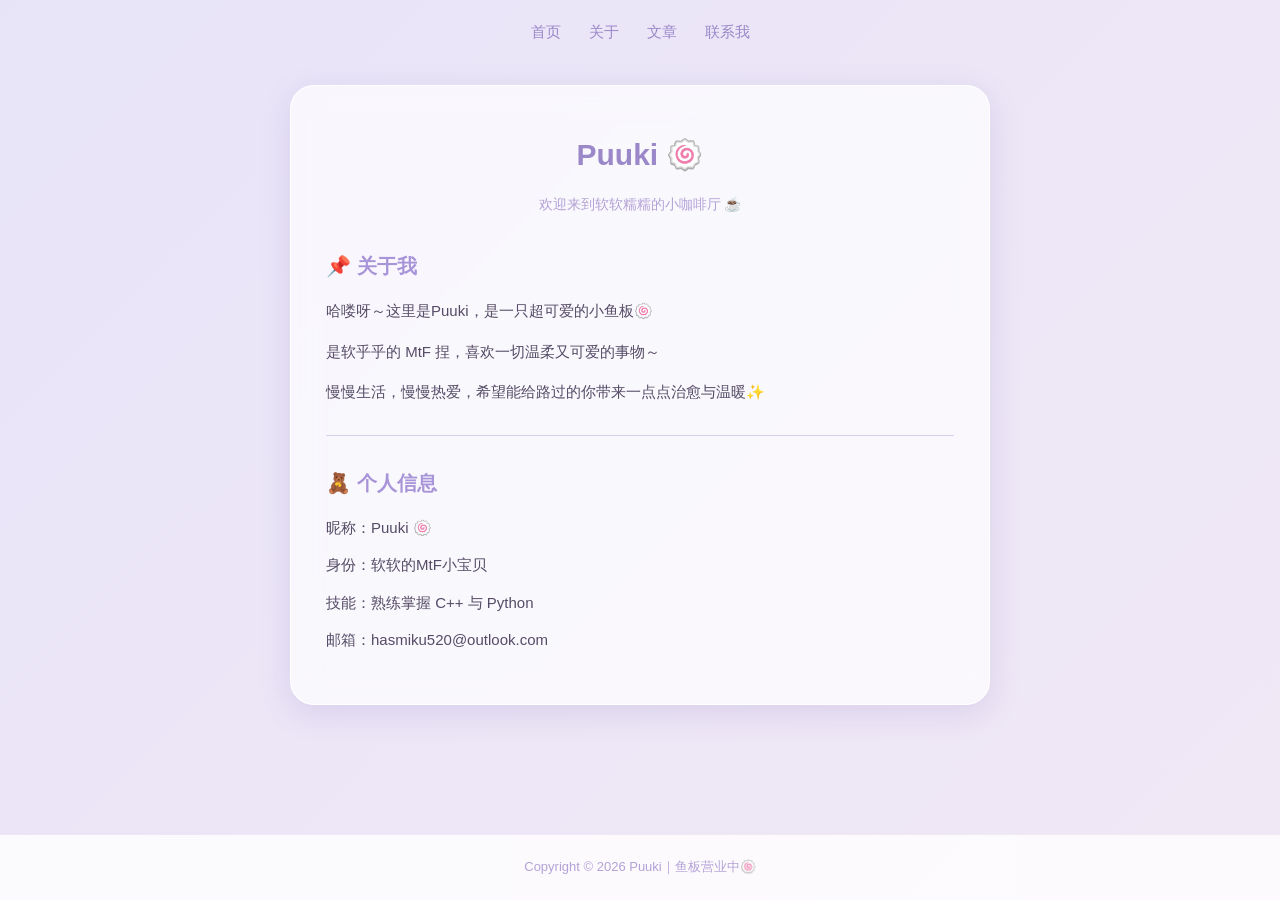
==== index.html @ 3a4664c9 "Add files via upload" ====
﻿<!DOCTYPE html>
<html lang="zh-CN">
<head>
  <meta charset="UTF-8">
  <title>Puuki 的小咖啡厅 ☕</title>
  <link rel="stylesheet" href="style.css">
</head>
<body>

<div class="nav">
  <a href="index.html">首页</a>
  <a href="about.html">关于</a>
  <a href="posts.html">文章</a>
  <a href="contact.html">联系我</a>
</div>

<div class="card">
  <h1>Puuki 🍥</h1>
  <div class="sub-title">欢迎来到软软糯糯的小咖啡厅 ☕</div>

  <h2>📌 关于我</h2>
  <p>哈喽呀～这里是Puuki，是一只超可爱的小鱼板🍥</p>
  <p>是软乎乎的 MtF 捏，喜欢一切温柔又可爱的事物～</p>
  <p>慢慢生活，慢慢热爱，希望能给路过的你带来一点点治愈与温暖✨</p>

  <hr>

  <h2>🧸 个人信息</h2>
  <div class="info-item">昵称：Puuki 🍥</div>
  <div class="info-item">身份：软软的MtF小宝贝</div>
  <div class="info-item">技能：熟练掌握 C++ 与 Python</div>
  <div class="info-item">邮箱：hasmiku520@outlook.com</div>
</div>

<footer>Copyright © 2026 Puuki｜鱼板营业中🍥</footer>

<script>
function sakura(){let e=document.createElement("div");e.classList.add("sakura"),e.innerHTML="🌸",e.style.left=Math.random()*100+"vw",e.style.fontSize=Math.random()*12+8+"px",e.style.animationDuration=Math.random()*6+5+"s",document.body.appendChild(e),setTimeout(()=>{e.remove()},11e3)}setInterval(sakura,300);
</script>
</body>
</html>
---- style.css ----
* {
  margin: 0;
  padding: 0;
  box-sizing: border-box;
}

body {
  min-height: 100vh;
  font-family: "Microsoft YaHei", sans-serif;
  background: linear-gradient(135deg, #e8e4f8, #f0e8f5);
  background-attachment: fixed;
  color: #554b66;
  line-height: 1.9;
  overflow-x: hidden;
  padding-bottom: 60px;
}

/* ������ */
.nav {
  max-width: 700px;
  margin: 0 auto;
  padding: 18px 20px;
  display: flex;
  justify-content: center;
  gap: 28px;
  flex-wrap: wrap;
}

.nav a {
  color: #9b88c8;
  text-decoration: none;
  font-size: 15px;
  transition: 0.3s;
}

.nav a:hover {
  color: #c3a8e8;
  text-shadow: 0 0 6px #d8cfee;
}

/* ��Ƭ */
.card {
  width: 100%;
  max-width: 700px;
  margin: 20px auto 30px;
  background: rgba(255, 255, 255, 0.7);
  backdrop-filter: blur(14px);
  border-radius: 24px;
  padding: 40px 35px;
  box-shadow: 0 8px 30px rgba(130, 105, 190, 0.18);
  border: 1px solid rgba(255, 255, 255, 0.9);
  position: relative;
  z-index: 10;
}

h1 {
  text-align: center;
  color: #9b88c8;
  font-size: 30px;
  margin-bottom: 8px;
}

.sub-title {
  text-align: center;
  color: #b3a2d6;
  margin-bottom: 30px;
  font-size: 14px;
}

hr {
  border: none;
  height: 1px;
  background: #d8cfee;
  margin: 28px 0;
}

h2 {
  color: #a894d8;
  font-size: 20px;
  margin: 22px 0 12px;
}

p {
  margin-bottom: 12px;
  font-size: 15px;
}

ul {
  padding-left: 22px;
}

.info-item {
  margin: 9px 0;
  font-size: 15px;
}

/* �����б� */
.post-list {
  margin-top: 10px;
}

.post-item {
  padding: 12px 16px;
  background: rgba(255, 255, 255, 0.5);
  border-radius: 12px;
  margin-bottom: 10px;
}

.post-item a {
  color: #9b88c8;
  font-weight: 500;
  text-decoration: none;
}

/* �������� */
#postContent {
  white-space: pre-wrap;
  line-height: 2;
  margin-top: 10px;
}

/* �ײ� */
footer {
  text-align: center;
  font-size: 13px;
  color: #b3a2d6;
  padding: 20px 0;
  position: fixed;
  bottom: 0;
  left: 0;
  width: 100%;
  background: rgba(255,255,255,0.8);
  z-index: 9;
}

.visit {
  text-align: center;
  font-size: 14px;
  color: #b3a2d6;
  margin: 10px 0;
}

/* ӣ�� */
.sakura {
  position: fixed;
  top: -10%;
  z-index: 1;
  pointer-events: none;
  animation: fall linear;
}

@keyframes fall {
  0% { transform: translateY(0) rotate(0deg); opacity: 0.9; }
  100% { transform: translateY(100vh) rotate(360deg); opacity: 0; }
}
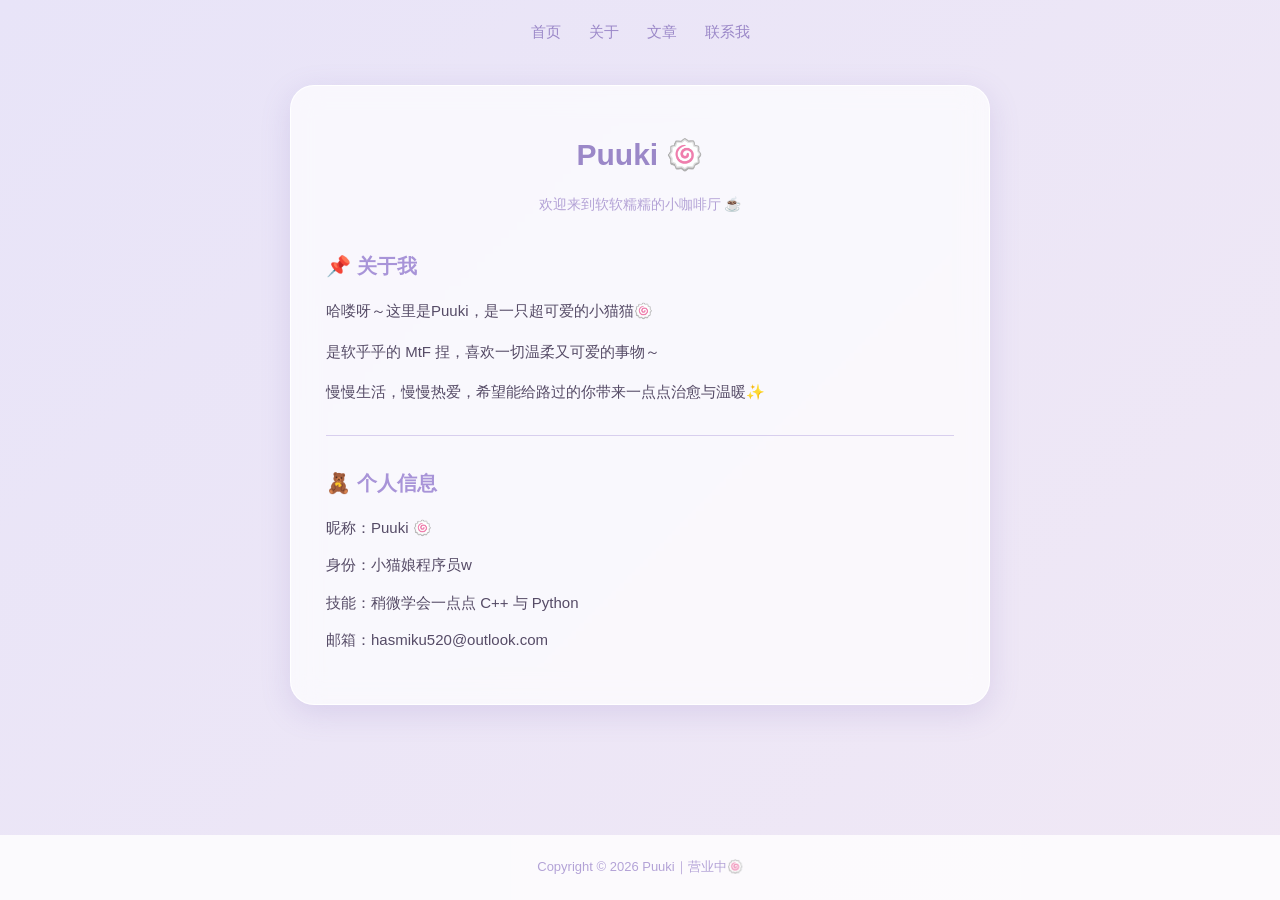
==== commit 9818c3c5: "Update index.html" ====
--- a/index.html
+++ b/index.html
@@ -19,7 +19,7 @@
   <div class="sub-title">欢迎来到软软糯糯的小咖啡厅 ☕</div>
 
   <h2>📌 关于我</h2>
-  <p>哈喽呀～这里是Puuki，是一只超可爱的小鱼板🍥</p>
+  <p>哈喽呀～这里是Puuki，是一只超可爱的小猫猫🍥</p>
   <p>是软乎乎的 MtF 捏，喜欢一切温柔又可爱的事物～</p>
   <p>慢慢生活，慢慢热爱，希望能给路过的你带来一点点治愈与温暖✨</p>
 
@@ -27,15 +27,15 @@
 
   <h2>🧸 个人信息</h2>
   <div class="info-item">昵称：Puuki 🍥</div>
-  <div class="info-item">身份：软软的MtF小宝贝</div>
-  <div class="info-item">技能：熟练掌握 C++ 与 Python</div>
+  <div class="info-item">身份：小猫娘程序员w</div>
+  <div class="info-item">技能：稍微学会一点点 C++ 与 Python</div>
   <div class="info-item">邮箱：hasmiku520@outlook.com</div>
 </div>
 
-<footer>Copyright © 2026 Puuki｜鱼板营业中🍥</footer>
+<footer>Copyright © 2026 Puuki｜营业中🍥</footer>
 
 <script>
 function sakura(){let e=document.createElement("div");e.classList.add("sakura"),e.innerHTML="🌸",e.style.left=Math.random()*100+"vw",e.style.fontSize=Math.random()*12+8+"px",e.style.animationDuration=Math.random()*6+5+"s",document.body.appendChild(e),setTimeout(()=>{e.remove()},11e3)}setInterval(sakura,300);
 </script>
 </body>
-</html>+</html>
